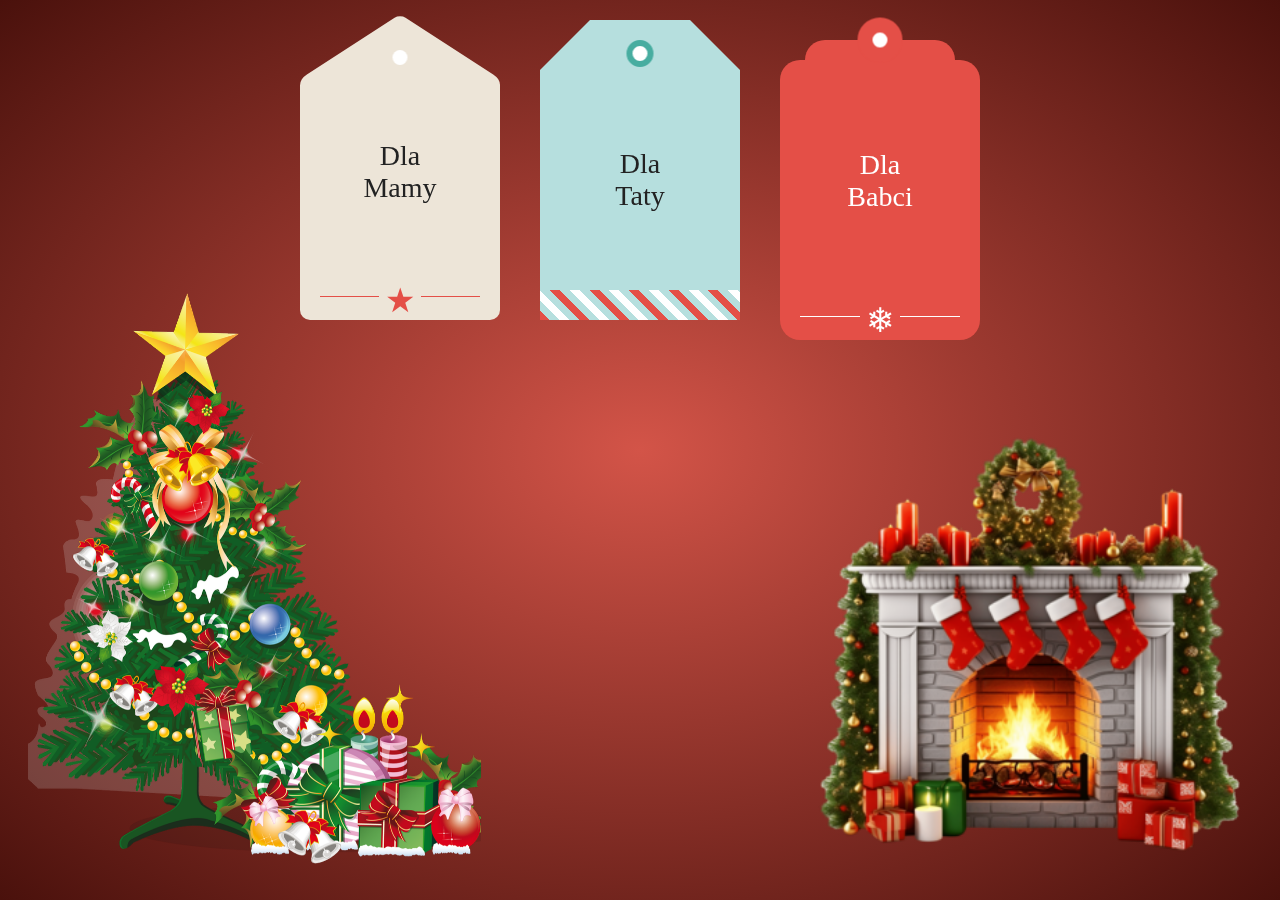
==== Christmas2.html @ 5a7e0dd6 "Przeslanie plikow" ====
<html lang="en">
<head>
  <meta charset="UTF-8">
  <title>Christmas Button</title>
  <link href="styles.css" rel='stylesheet' type='text/css'>
</head>
<body>  
  <div class="bg">
    <div class="tags">

    <div class="tag-container">
        <div class="tag">

            <div class="tag-side tag-1-side">
                <div class="tag-1-top"></div>
                <div class="tag-text tag-1-text">
                    Dla<br />Mamy
                    <div class="rule-shape rule-red">&starf;</div>
                </div>
            </div>

            <div class="tag-side tag-1-side is-back">
                <div class="tag-1-top"></div>
                <div class="tag-text tag-1-text">
                    Życzę Zdrowia, Piękna, Szczęscia i bezpiecznej podróży w 2024 roku
                    <div class="rule-shape">&starf;</div>
                </div>
            </div>

        </div>
    </div>

    <div class="tag-container">
        <div class="tag">

            <div class="tag-side tag-2-side">
                <div class="tag-text tag-2-text">
                    Dla<br />Taty
                    <div class="rule-diagonal"></div>
                </div>
            </div>

            <div class="tag-side tag-2-side is-back">
                <div class="tag-text tag-2-text">
                    Życzę Zdrowia, jak najwięcej młodości i wigoru oraz udanego 2024 roku
                    <div class="rule-diagonal"></div>
                </div>
            </div>

        </div>
    </div>

    <div class="tag-container">
        <div class="tag">

            <div class="tag-side tag-3-side">
                <div class="tag-text tag-3-text">
                    Dla<br />Babci
                    <div class="rule-shape">&#10052;</div>
                </div>
            </div>

            <div class="tag-side tag-3-side is-back">
                <div class="tag-text tag-3-text">
                    Życzę jak najwięcej zdrowia, pomyślności i żeby nosek wyzdrowiał jak najszybciej :)
                    <div class="rule-shape">&#10052;</div>
                </div>
            </div>

        </div>
    </div>

</div>
  </div>
  <img src="media/choinka.png" alt="choinka" class="fixed-image2">
  <img src="media/kominek.png" alt="kominek" class="fixed-image">
</body>
</html>
---- styles.css ----
body { margin: 0; }
.button {
  display: inline-block;
  -webkit-box-sizing:border-box;
     -moz-box-sizing:border-box;
          box-sizing:border-box;
  min-width:100px;
  padding: 22px 33px;
  font-family: 'Lobster', cursive;
  font-size: 26px;
  line-height: 26px;
  text-decoration: none;
  color: #FFF;
  text-shadow: 0 1px 2px rgba(0,0,0,0.75);
  background: #5e0d0c;
  outline: none;
  border-radius: 15px;
  border: 1px solid #4c0300;
  box-shadow:
    inset 1px 1px 0px rgba(255,255,255,0.25), /* highlight */
    inset 0 0 6px #a23227, /* inner glow */
    inset 0 80px 80px -40px #ac3223, /* gradient */
    1px 1px 3px rgba(0,0,0,0.75); /* shadow */
    
  position: relative;
  overflow: visible; /* IE9 & 10 */
  -webkit-transition: 500ms linear;
     -moz-transition: 500ms linear;
       -o-transition: 500ms linear;
          transition: 500ms linear;
		  
}

.button::before {
  content: '';
  display: block;
  position: absolute;
  top: -7px;
  left: -3px;
  right: 0;
  height: 23px;
  background: url([data-uri]) no-repeat 0 0,
  url([data-uri]) no-repeat 50% 0,
  url([data-uri]) no-repeat 100% 0;
  
}
.button:hover {
  background: #a61715;
  text-shadow: 0 1px 2px rgba(0,0,0,0.75), 0 0 40px #FFF;
  box-shadow:
    inset 1px 1px 0px rgba(255,255,255,0.25), /* highlight */
    inset 0 0 6px #da3b2c, /* inner glow */
    inset 0 80px 80px -40px #dd4330, /* gradient */
    1px 1px 3px rgba(0,0,0,0.75); /* shadow */
    
}
.button:focus {
  outline: none; /*FF*/
}
.button:active {
  box-shadow:
    inset 1px 1px 0px rgba(255,255,255,0.25), /* highlight */
    inset 0 0 6px #da3b2c, /* inner glow */
    inset 0 80px 80px -40px #dd4330, /* gradient */
    0px 1px 0px rgba(255,255,255,0.25); /* shadow */
    
  -webkit-transition: 50ms linear;
     -moz-transition: 50ms linear;
       -o-transition: 50ms linear;
          transition: 50ms linear;
}


/* other styles */
html, body {
  width:100%;
  height: 100%;
}
.bg {
  width: 100%;
  height: 100%;
  display: table;
  background: url([data-uri]);
  background: -moz-radial-gradient(center, ellipse cover, #d35448 0%, #4a110c 100%); /* FF3.6+ */
  background: -webkit-gradient(radial, center center, 0px, center center, 100%, color-stop(0%,#d35448), color-stop(100%,#4a110c)); /* Chrome,Safari4+ */
  background: -webkit-radial-gradient(center, ellipse cover, #d35448 0%,#4a110c 100%); /* Chrome10+,Safari5.1+ */
  background: -o-radial-gradient(center, ellipse cover, #d35448 0%,#4a110c 100%); /* Opera 12+ */
  background: -ms-radial-gradient(center, ellipse cover, #d35448 0%,#4a110c 100%); /* IE10+ */
  background: radial-gradient(ellipse at center, #d35448 0%,#4a110c 100%); /* W3C */
}
  .centerer {
    display: table-cell;
    vertical-align: middle;
    text-align: center;
    /* noise image */
    background-image: url([data-uri]);

  }
  
  
  *, *:after, *:before {
  box-sizing: border-box;
}

.tags {
    flex-wrap: wrap;
    -webkit-box-pack: center;
    justify-content: center;
    display: -webkit-box;
    display: flex;
}

/* Shared */
.tag-container {
    width: 200px;
    height: 300px;
    margin: 20px;
    position: relative;
    -webkit-perspective: 800px;
    perspective: 800px;
}

.tag {
    width: 100%;
    height: 100%;
    position: absolute;
    -webkit-transform: translate3d(0, 0, 0);
    transform: translate3d(0, 0, 0);
    -webkit-transform-style: preserve-3d;
    transform-style: preserve-3d;
    -webkit-transition: -webkit-transform 1s;
    transition: -webkit-transform 1s;
    transition: transform 1s;
    transition: transform 1s, -webkit-transform 1s;
}

.tag-container:hover .tag {
    -webkit-transform: rotateY(180deg);
    transform: rotateY(180deg);
}

.tag-side {
    width: 100%;
    height: 100%;
    position: absolute;
    -webkit-transform: translate3d(0, 0, 0);
    transform: translate3d(0, 0, 0);
    -webkit-backface-visibility: hidden;
    backface-visibility: hidden;
    display: -webkit-box;
    display: -ms-flexbox;
    display: flex;
    -webkit-box-align: stretch;
    -ms-flex-align: stretch;
    align-items: stretch;
}

.tag-side.is-back {
    -webkit-transform: rotateY(180deg);
    transform: rotateY(180deg);
    z-index: 2;
}

.tag-text {
    width: 100%;
    padding: 0 20px;
    color: #222;
    font: 28px 'Sacramento', cursive;
    text-align: center;
    display: -webkit-box;
    display: -ms-flexbox;
    display: flex;
    -webkit-box-align: center;
    -ms-flex-align: center;
    align-items: center;
    -webkit-box-pack: center;
    -ms-flex-pack: center;
    justify-content: center;
    -ms-flex-wrap: wrap;
    flex-wrap: wrap;
}

/* Tag 1 */
.tag-1-side:before {
    content: " ";
    background: #fff;
    width: 15px;
    height: 15px;
    border-radius: 50%;
    position: absolute;
    top: 30px;
    left: 50%;
    z-index: 1;
    -webkit-transform: translate3d(-50%, 0, 0);
    transform: translate3d(-50%, 0, 0);
}

.tag-1-top {
    width: 100%;
    margin-top: -35px;
    position: absolute;
    top: 0;
    -webkit-transform: scale(0.775, 0.5) translate3d(0, 0, 0);
    transform: scale(0.775, 0.5) translate3d(0, 0, 0);
}

.tag-1-top:before {
    content: " ";
    background: #ede5d8;
    padding-bottom: 200px;
    border-bottom-left-radius: 30px;
    border-top-left-radius: 10px;
    border-top-right-radius: 30px;
    display: block;
    -webkit-transform: rotate(45deg);
    transform: rotate(45deg);
}

.tag-1-side.is-back .tag-1-top:before {
    background: #e44f47;
}

.tag-1-text {
    background: #ede5d8;
    margin-top: 65px;
    border-bottom-left-radius: 10px;
    border-bottom-right-radius: 10px;
    padding-top: 30px;
    position: relative;
    z-index: 1;
    -webkit-transform: translate3d(0, 0, 0);
    transform: translate3d(0, 0, 0);
}

.tag-1-side.is-back .tag-1-text {
    background: #e44f47;
    color: #fff;
	font-size: 20px;
}

/* Tag 2 */
.tag-2-side:before,
.tag-2-side:after {
    content: " ";
    background: #b6dfde;
    height: 50px;
    position: absolute;
    top: 0;
    left: 50px;
    right: 50px;
    -webkit-transform: skew(-45deg) translate3d(0, 0, 0);
    transform: skew(-45deg) translate3d(0, 0, 0);
    -webkit-transform-origin: 0 0;
    transform-origin: 0 0;
}

.tag-2-side.is-back:before,
.tag-2-side.is-back:after {
    background: #47ada0;
}

.tag-2-side:after {
    -webkit-transform: skew(45deg);
    transform: skew(45deg);
}

.tag-2-text:before {
    content: " ";
    background: #fff;
    width: 27px;
    height: 27px;
    border: 6px solid #47ada0;
    border-radius: 50%;
    position: absolute;
    top: 20px;
    left: 50%;
    z-index: 1;
    -webkit-transform: translate3d(-50%, 0, 0);
    transform: translate3d(-50%, 0, 0);
}

.tag-2-side.is-back .tag-2-text:before {
    border-color: #b6dfde;
}

.tag-2-text {
    background: #b6dfde;
    margin-top: 50px;
    padding-bottom: 30px;
}

.tag-2-side.is-back .tag-2-text {
    background: #47ada0;
	font-size: 20px;
}

/* Tag 3 */
.tag-3-side {
    margin-top: 20px;
    padding-top: 20px;
    display: -webkit-box;
    display: flex;
}

.tag-3-side:before {
    content: " ";
    background: #e44f47;
    width: 150px;
    height: 100%;
    border-radius: 20px;
    position: absolute;
    top: 0;
    left: 50%;
    -webkit-transform: translate3d(-50%, 0, 0);
    transform: translate3d(-50%, 0, 0);
}

.tag-3-side.is-back:before {
    background: #b6dfde;
}

.tag-3-side:after {
    content: " ";
    background: #fff;
    width: 45px;
    height: 45px;
    border: 15px solid #e44f47;
    border-radius: 50%;
    position: absolute;
    top: 0;
    left: 50%;
    z-index: 1;
    -webkit-transform: translate3d(-50%, -50%, 0);
    transform: translate3d(-50%, -50%, 0);
}

.tag-3-side.is-back:after {
    border-color: #b6dfde;
}

.tag-3-text {
    background: #e44f47;
    width: 100%;
    border-radius: 20px;
    padding-top: 60px;
    color: #fff;
    z-index: 1;
}

.tag-3-side.is-back .tag-3-text {
    background: #b6dfde;
    color: #222;
	font-size: 18px;
}

/* Extras */
.rule-shape {
    width: 100%;
    color: #fff;
    font-size: 34px;
    display: -webkit-box;
    display: flex;
    -webkit-box-align: center;
    align-items: center;
    align-self: flex-end;
}

.rule-shape:before,
.rule-shape:after {
    content: " ";
    background: #fff;
    height: 1px;
    margin-bottom: 8px;
    display: block;
    -webkit-box-flex: 2;
    flex-grow: 2;
}

.rule-shape:before {
    margin-right: 6.25px;
}

.rule-shape:after {
    margin-left: 6.25px;
}

.rule-red {
    color: #e44f47;
}

.rule-red:before,
.rule-red:after {
    background: #e44f47;
}

.rule-diagonal {
    background: -webkit-repeating-linear-gradient(
        45deg,
        #e44f47,
        #e44f47 7px,
        transparent 7px,
        transparent 14px,
        #fff 14px,
        #fff 21px,
        transparent 21px,
        transparent 28px
    );
    background: repeating-linear-gradient(
        45deg,
        #e44f47,
        #e44f47 7px,
        transparent 7px,
        transparent 14px,
        #fff 14px,
        #fff 21px,
        transparent 21px,
        transparent 28px
    );
    width: 100%;
    height: 30px;
    position: absolute;
    bottom: 0;
    left: 0;
}

.fixed-image2 {
  position: fixed;
  bottom: 0;
  left: 0;
  width: 500px;
  height: auto;
  z-index: 999; 
}

.fixed-image {
  position: fixed;
  bottom: 0;
  right: 0;
  width: 500px; 
  height: auto; 
  z-index: 999;
}
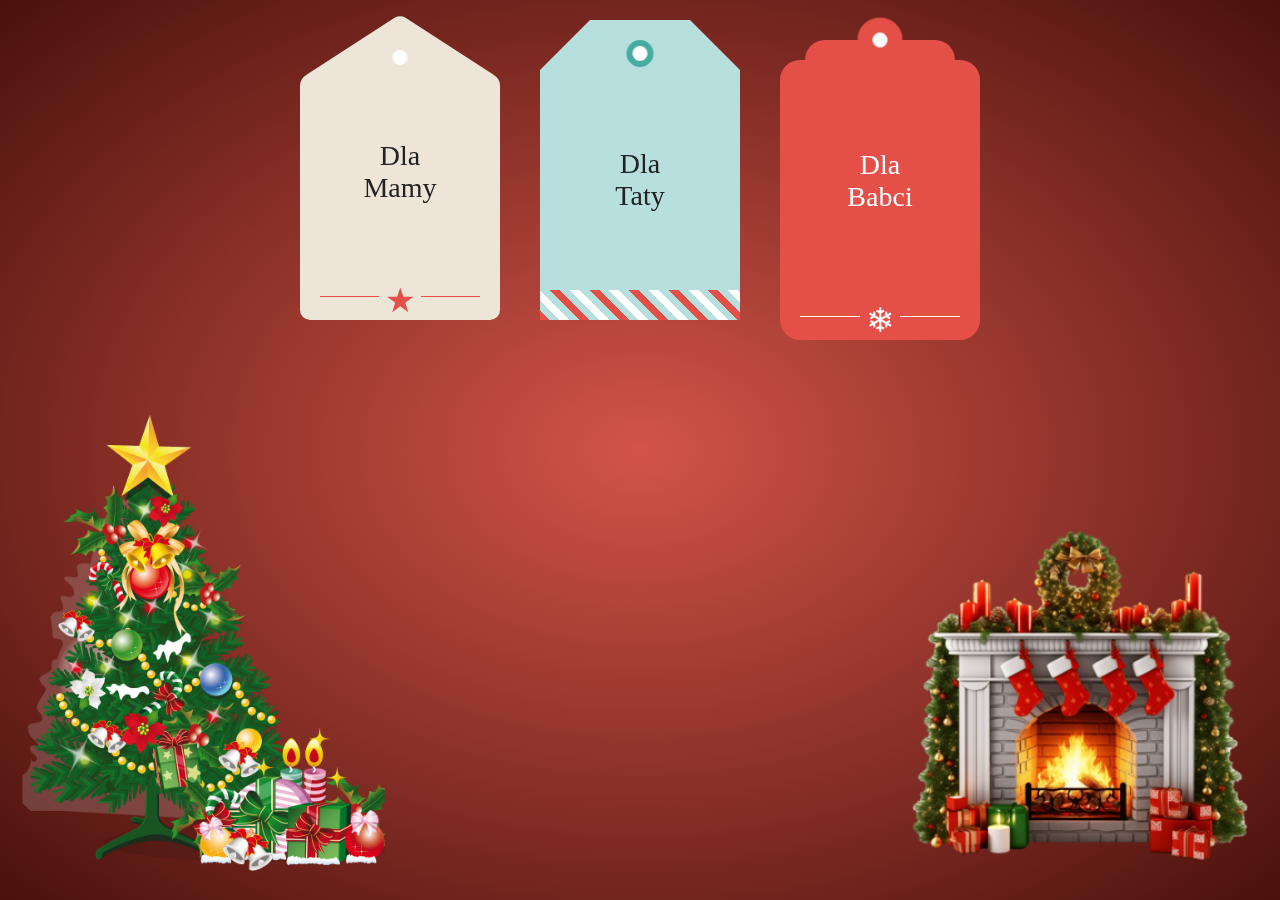
==== commit 7011dfd7: "Update Christmas2.html" ====
--- a/Christmas2.html
+++ b/Christmas2.html
@@ -62,7 +62,7 @@
 
             <div class="tag-side tag-3-side is-back">
                 <div class="tag-text tag-3-text">
-                    Życzę jak najwięcej zdrowia, pomyślności i żeby nosek wyzdrowiał jak najszybciej :)
+                    Życzę jak najwięcej zdrowia, pomyślności i żeby ręka wyzdrowiała jak najszybciej :)
                     <div class="rule-shape">&#10052;</div>
                 </div>
             </div>
@@ -75,4 +75,4 @@
   <img src="media/choinka.png" alt="choinka" class="fixed-image2">
   <img src="media/kominek.png" alt="kominek" class="fixed-image">
 </body>
-</html>+</html>
--- a/styles.css
+++ b/styles.css
@@ -427,7 +427,8 @@
   position: fixed;
   bottom: 0;
   left: 0;
-  width: 500px;
+  max-width:100%;	
+  width: 400px;
   height: auto;
   z-index: 999; 
 }
@@ -436,7 +437,7 @@
   position: fixed;
   bottom: 0;
   right: 0;
-  width: 500px; 
+  width: 400px; 
   height: auto; 
   z-index: 999;
 }
